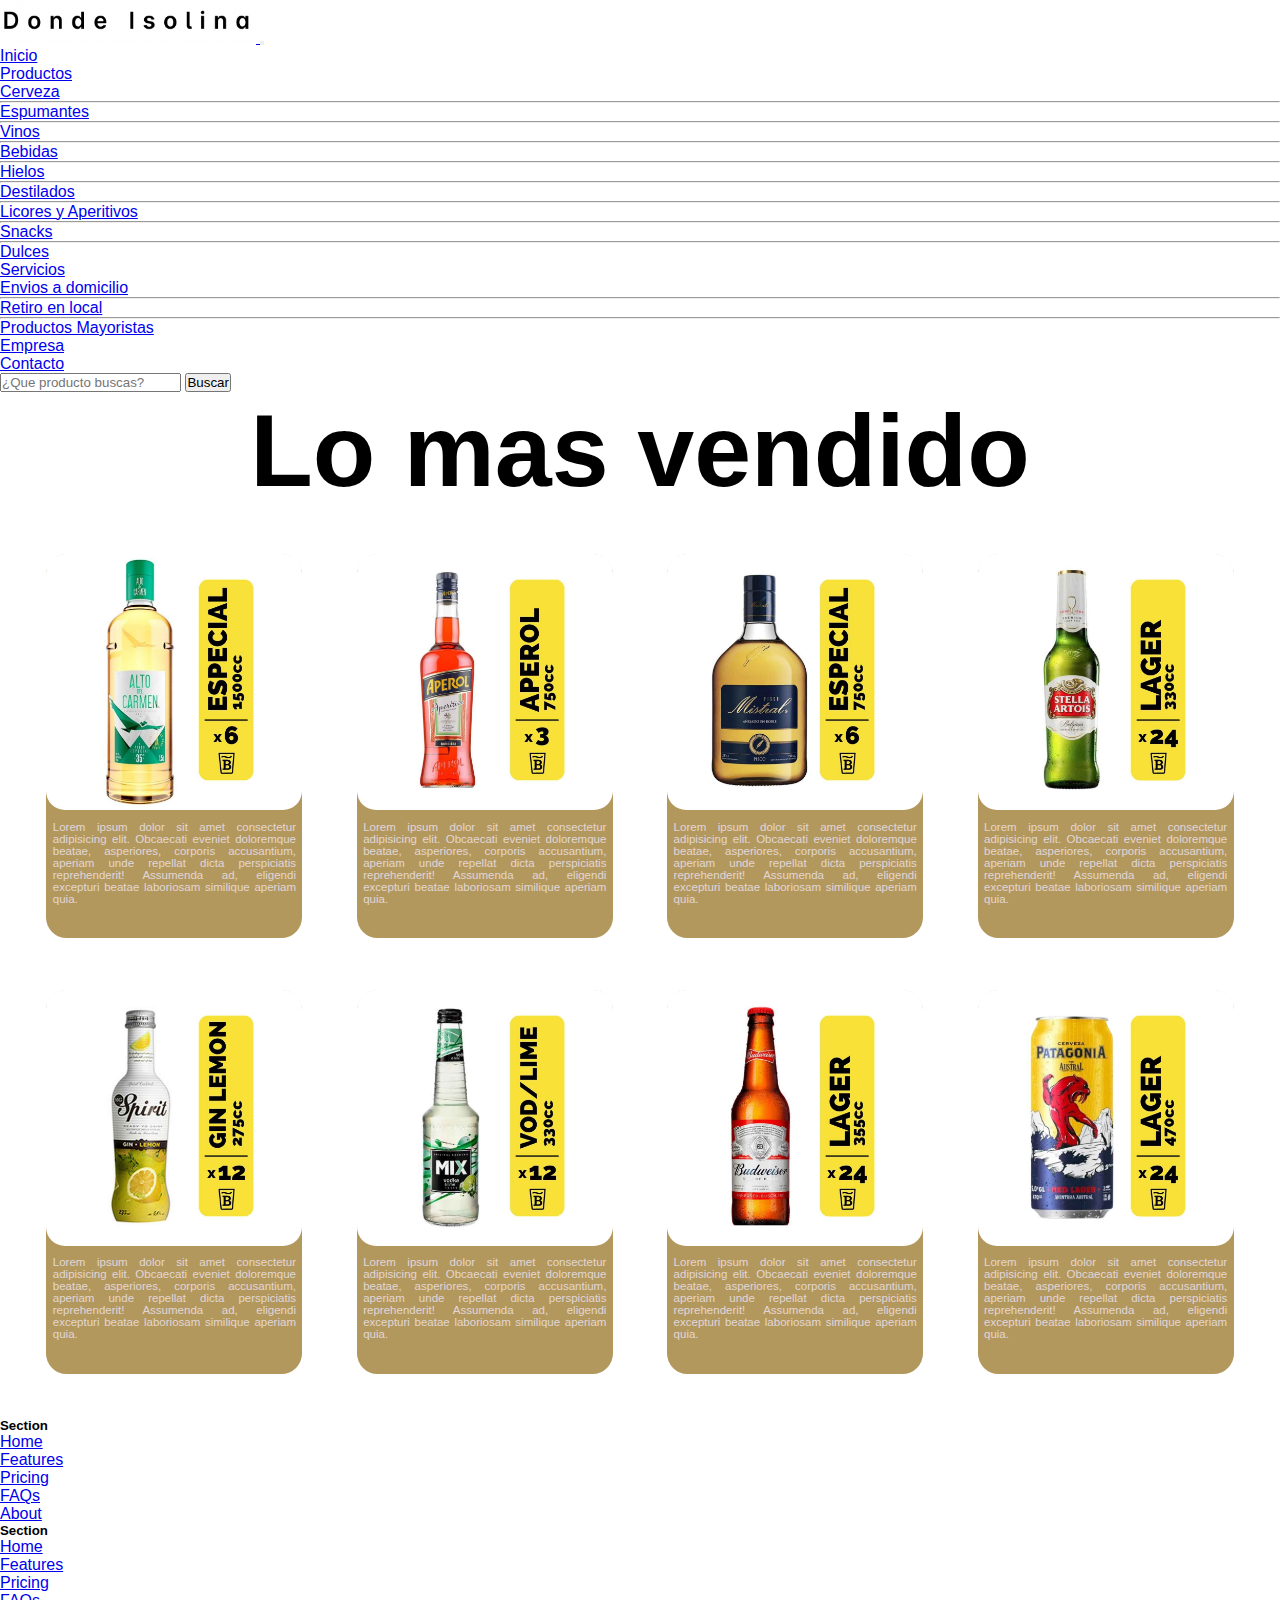
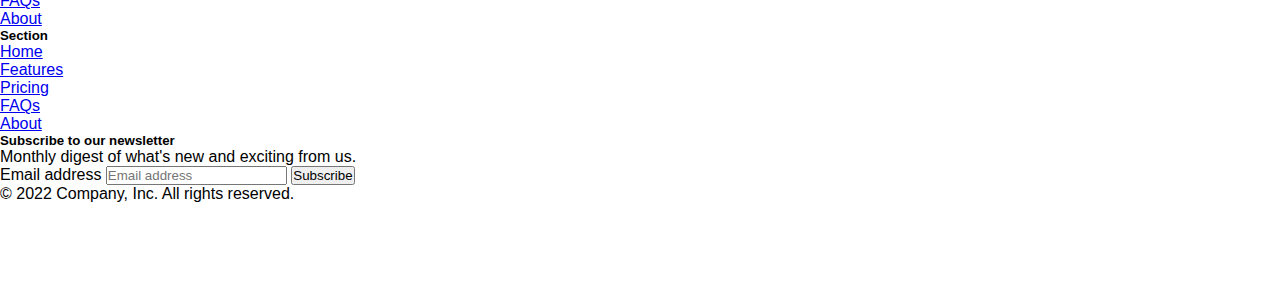
==== index.html @ ecb3728c "primer cambio" ====
<!DOCTYPE html>
<html lang="en">
<head>
    <meta charset="UTF-8">
    <meta http-equiv="X-UA-Compatible" content="IE=edge">
    <meta name="viewport" content="width=device-width, initial-scale=1.0">
    <title>Donde Isolina</title>
    <!-- CSS BOOTSTRAP-->
    <link href="https://cdn.jsdelivr.net/npm/bootstrap@5.1.3/dist/css/bootstrap.min.css" rel="stylesheet" integrity="sha384-1BmE4kWBq78iYhFldvKuhfTAU6auU8tT94WrHftjDbrCEXSU1oBoqyl2QvZ6jIW3" crossorigin="anonymous">
    <!-- CSS ORIGIN-->
    <link rel="stylesheet" href="css/style.css">
</head>
<body>
    <nav class="navbar navbar-expand-lg navbar-light bg-light">
        <div class="container-fluid">
          <a class="navbar-brand" href="./index.html">
            <img src="./img/Captura de Pantalla 2022-06-10 a la(s) 22.51.45.png" alt="">
        </a>
          <button class="navbar-toggler" type="button" data-bs-toggle="collapse" data-bs-target="#navbarSupportedContent" aria-controls="navbarSupportedContent" aria-expanded="false" aria-label="Toggle navigation">
            <span class="navbar-toggler-icon"></span>
          </button>
          <div class="collapse navbar-collapse" id="navbarSupportedContent">
            <ul class="navbar-nav me-auto mb-2 mb-lg-0">
              <li class="nav-item">
                <a class="nav-link active" aria-current="page" href="#">Inicio</a>
              </li>
              <li class="nav-item dropdown">
                <a class="nav-link active dropdown-toggle" href="#" id="navbarDropdown" role="button" data-bs-toggle="dropdown" aria-expanded="false">
                  Productos
                </a>
                <ul class="dropdown-menu" aria-labelledby="navbarDropdown">
                  <li><a class="dropdown-item" href="#">Cerveza</a></li>
                  <li><hr class="dropdown-divider"></li>
                  <li><a class="dropdown-item" href="#">Espumantes</a></li>
                  <li><hr class="dropdown-divider"></li>
                  <li><a class="dropdown-item" href="#">Vinos</a></li>
                  <li><hr class="dropdown-divider"></li>
                  <li><a class="dropdown-item" href="#">Bebidas</a></li>
                  <li><hr class="dropdown-divider"></li>
                  <li><a class="dropdown-item" href="#">Hielos</a></li>
                  <li><hr class="dropdown-divider"></li>
                  <li><a class="dropdown-item" href="#">Destilados</a></li>
                  <li><hr class="dropdown-divider"></li>
                  <li><a class="dropdown-item" href="#">Licores y Aperitivos</a></li>
                  <li><hr class="dropdown-divider"></li>
                  <li><a class="dropdown-item" href="#">Snacks</a></li>
                  <li><hr class="dropdown-divider"></li>
                  <li><a class="dropdown-item" href="#">Dulces</a></li>
                </ul>
              <li class="nav-item dropdown">
                <a class="nav-link active dropdown-toggle" href="#" id="navbarDropdown" role="button" data-bs-toggle="dropdown" aria-expanded="false">
                  Servicios
                </a>
                <ul class="dropdown-menu" aria-labelledby="navbarDropdown">
                  <li><a class="dropdown-item" href="#">Envios a domicilio</a></li>
                  <li><hr class="dropdown-divider"></li>
                  <li><a class="dropdown-item" href="#">Retiro en local</a></li>
                  <li><hr class="dropdown-divider"></li>
                  <li><a class="dropdown-item" href="#">Productos Mayoristas</a></li>
                </ul>
              </li>
              <li class="nav-item">
                <a class="nav-link active" aria-current="page" href="#">Empresa</a>
              </li>
              <li class="nav-item">
                <a class="nav-link active" aria-current="page" href="#">Contacto</a>
              </li>
            </ul>
            <form class="d-flex">
              <input class="form-control me-2" type="search" placeholder="¿Que producto buscas?" aria-label="Search">
              <button class="btn btn-outline-success" type="submit">Buscar</button>
            </form>
          </div>
        </div>
      </nav>
<main>
    <h1 class="titulo">Lo mas vendido</h1>
    <div class="grid">
        <div class="contenedor1">
            <div>
                <a class="imagen" href="#">
                    <img src="./img/1-4.jpg" alt="">
                </a>
            </div>
            <p>Lorem ipsum dolor sit amet consectetur adipisicing elit. Obcaecati eveniet doloremque beatae, asperiores, corporis accusantium, aperiam unde repellat dicta perspiciatis reprehenderit! Assumenda ad, eligendi excepturi beatae laboriosam similique aperiam quia.</p>
        </div>
        <div class="contenedor1">
            <div>
                <a class="imagen" href="#">
                    <img src="./img/12.jpg" alt="">
                </a>
            </div>
            <p>Lorem ipsum dolor sit amet consectetur adipisicing elit. Obcaecati eveniet doloremque beatae, asperiores, corporis accusantium, aperiam unde repellat dicta perspiciatis reprehenderit! Assumenda ad, eligendi excepturi beatae laboriosam similique aperiam quia.</p>
        </div>
        <div class="contenedor1">
            <div>
                <a class="imagen" href="#">
                    <img src="./img/13-1.jpg" alt="">
                </a>
            </div>
            <p>Lorem ipsum dolor sit amet consectetur adipisicing elit. Obcaecati eveniet doloremque beatae, asperiores, corporis accusantium, aperiam unde repellat dicta perspiciatis reprehenderit! Assumenda ad, eligendi excepturi beatae laboriosam similique aperiam quia.</p>
        </div>
        <div class="contenedor1">
            <div>
                <a class="imagen" href="#">
                    <img src="./img/19.jpg" alt="">
                </a>
            </div>
            <p>Lorem ipsum dolor sit amet consectetur adipisicing elit. Obcaecati eveniet doloremque beatae, asperiores, corporis accusantium, aperiam unde repellat dicta perspiciatis reprehenderit! Assumenda ad, eligendi excepturi beatae laboriosam similique aperiam quia.</p>
        </div>
        <div class="contenedor1">
            <div>
                <a class="imagen" href="#">
                    <img src="./img/24.jpg" alt="">
                </a>
            </div>
            <p>Lorem ipsum dolor sit amet consectetur adipisicing elit. Obcaecati eveniet doloremque beatae, asperiores, corporis accusantium, aperiam unde repellat dicta perspiciatis reprehenderit! Assumenda ad, eligendi excepturi beatae laboriosam similique aperiam quia.</p>
        </div>
        <div class="contenedor1">
            <div>
                <a class="imagen" href="#">
                    <img src="./img/25-2.jpg" alt="">
                </a>
            </div>
            <p>Lorem ipsum dolor sit amet consectetur adipisicing elit. Obcaecati eveniet doloremque beatae, asperiores, corporis accusantium, aperiam unde repellat dicta perspiciatis reprehenderit! Assumenda ad, eligendi excepturi beatae laboriosam similique aperiam quia.</p>
        </div>
        <div class="contenedor1">
            <div>
                <a class="imagen" href="#">
                    <img src="./img/25.jpg" alt="">
                </a>
            </div>
            <p>Lorem ipsum dolor sit amet consectetur adipisicing elit. Obcaecati eveniet doloremque beatae, asperiores, corporis accusantium, aperiam unde repellat dicta perspiciatis reprehenderit! Assumenda ad, eligendi excepturi beatae laboriosam similique aperiam quia.</p>
        </div>
        <div class="contenedor1">
            <div>
                <a class="imagen" href="#">
                    <img src="./img/6.jpg" alt="">
                </a>
            </div>
            <p>Lorem ipsum dolor sit amet consectetur adipisicing elit. Obcaecati eveniet doloremque beatae, asperiores, corporis accusantium, aperiam unde repellat dicta perspiciatis reprehenderit! Assumenda ad, eligendi excepturi beatae laboriosam similique aperiam quia.</p>
        </div>
    </div>
</main>
<div class="container">
    <footer class="py-5">
      <div class="row">
        <div class="col-6 col-md-2 mb-3">
          <h5>Section</h5>
          <ul class="nav flex-column">
            <li class="nav-item mb-2"><a href="#" class="nav-link p-0 text-muted">Home</a></li>
            <li class="nav-item mb-2"><a href="#" class="nav-link p-0 text-muted">Features</a></li>
            <li class="nav-item mb-2"><a href="#" class="nav-link p-0 text-muted">Pricing</a></li>
            <li class="nav-item mb-2"><a href="#" class="nav-link p-0 text-muted">FAQs</a></li>
            <li class="nav-item mb-2"><a href="#" class="nav-link p-0 text-muted">About</a></li>
          </ul>
        </div>
  
        <div class="col-6 col-md-2 mb-3">
          <h5>Section</h5>
          <ul class="nav flex-column">
            <li class="nav-item mb-2"><a href="#" class="nav-link p-0 text-muted">Home</a></li>
            <li class="nav-item mb-2"><a href="#" class="nav-link p-0 text-muted">Features</a></li>
            <li class="nav-item mb-2"><a href="#" class="nav-link p-0 text-muted">Pricing</a></li>
            <li class="nav-item mb-2"><a href="#" class="nav-link p-0 text-muted">FAQs</a></li>
            <li class="nav-item mb-2"><a href="#" class="nav-link p-0 text-muted">About</a></li>
          </ul>
        </div>
  
        <div class="col-6 col-md-2 mb-3">
          <h5>Section</h5>
          <ul class="nav flex-column">
            <li class="nav-item mb-2"><a href="#" class="nav-link p-0 text-muted">Home</a></li>
            <li class="nav-item mb-2"><a href="#" class="nav-link p-0 text-muted">Features</a></li>
            <li class="nav-item mb-2"><a href="#" class="nav-link p-0 text-muted">Pricing</a></li>
            <li class="nav-item mb-2"><a href="#" class="nav-link p-0 text-muted">FAQs</a></li>
            <li class="nav-item mb-2"><a href="#" class="nav-link p-0 text-muted">About</a></li>
          </ul>
        </div>
  
        <div class="col-md-5 offset-md-1 mb-3">
          <form>
            <h5>Subscribe to our newsletter</h5>
            <p>Monthly digest of what's new and exciting from us.</p>
            <div class="d-flex flex-column flex-sm-row w-100 gap-2">
              <label for="newsletter1" class="visually-hidden">Email address</label>
              <input id="newsletter1" type="text" class="form-control" placeholder="Email address">
              <button class="btn btn-primary" type="button">Subscribe</button>
            </div>
          </form>
        </div>
      </div>
  
      <div class="d-flex flex-column flex-sm-row justify-content-between py-4 my-4 border-top">
        <p>© 2022 Company, Inc. All rights reserved.</p>
        <ul class="list-unstyled d-flex">
          <li class="ms-3"><a class="link-dark" href="#"><svg class="bi" width="24" height="24"><use xlink:href="#twitter"></use></svg></a></li>
          <li class="ms-3"><a class="link-dark" href="#"><svg class="bi" width="24" height="24"><use xlink:href="#instagram"></use></svg></a></li>
          <li class="ms-3"><a class="link-dark" href="#"><svg class="bi" width="24" height="24"><use xlink:href="#facebook"></use></svg></a></li>
        </ul>
      </div>
    </footer>
  </div>
<script src="https://cdn.jsdelivr.net/npm/bootstrap@5.2.0-beta1/dist/js/bootstrap.bundle.min.js" integrity="sha384-pprn3073KE6tl6bjs2QrFaJGz5/SUsLqktiwsUTF55Jfv3qYSDhgCecCxMW52nD2" crossorigin="anonymous"></script>
</body>
</html>
---- css/style.css ----
* {
    margin: 0;
    padding: 0;
    list-style: none;
    font-family: Verdana, Geneva, Tahoma, sans-serif;
}

body, html {
    background-color: rgb(255, 255, 255);
}

.navbar-brand img {
    width: 20vw;
}

.imagen img{
    width: 20vw;
    border-radius: 1.5vw;
}

.titulo {
    font-size: 8vw;
    text-align: center;
}

.grid {
    display: grid;
    grid-gap: 4vw;
    grid-template-columns: 1fr 1fr 1fr 1fr;
    grid-row: 1fr 1fr 1fr 1fr;
    justify-items: center;
    margin: 3.5vw;
}

.contenedor1 {
    background-color: rgba(148, 110, 28, 0.712);    
    width: 20vw;
    height: 30vw;
    border-radius: 1.6vw;
}

.contenedor1 p {
    margin: 0.5vw;
    text-align: justify;
    font-size: 0.9vw;
    color: rgb(226, 214, 214);
}
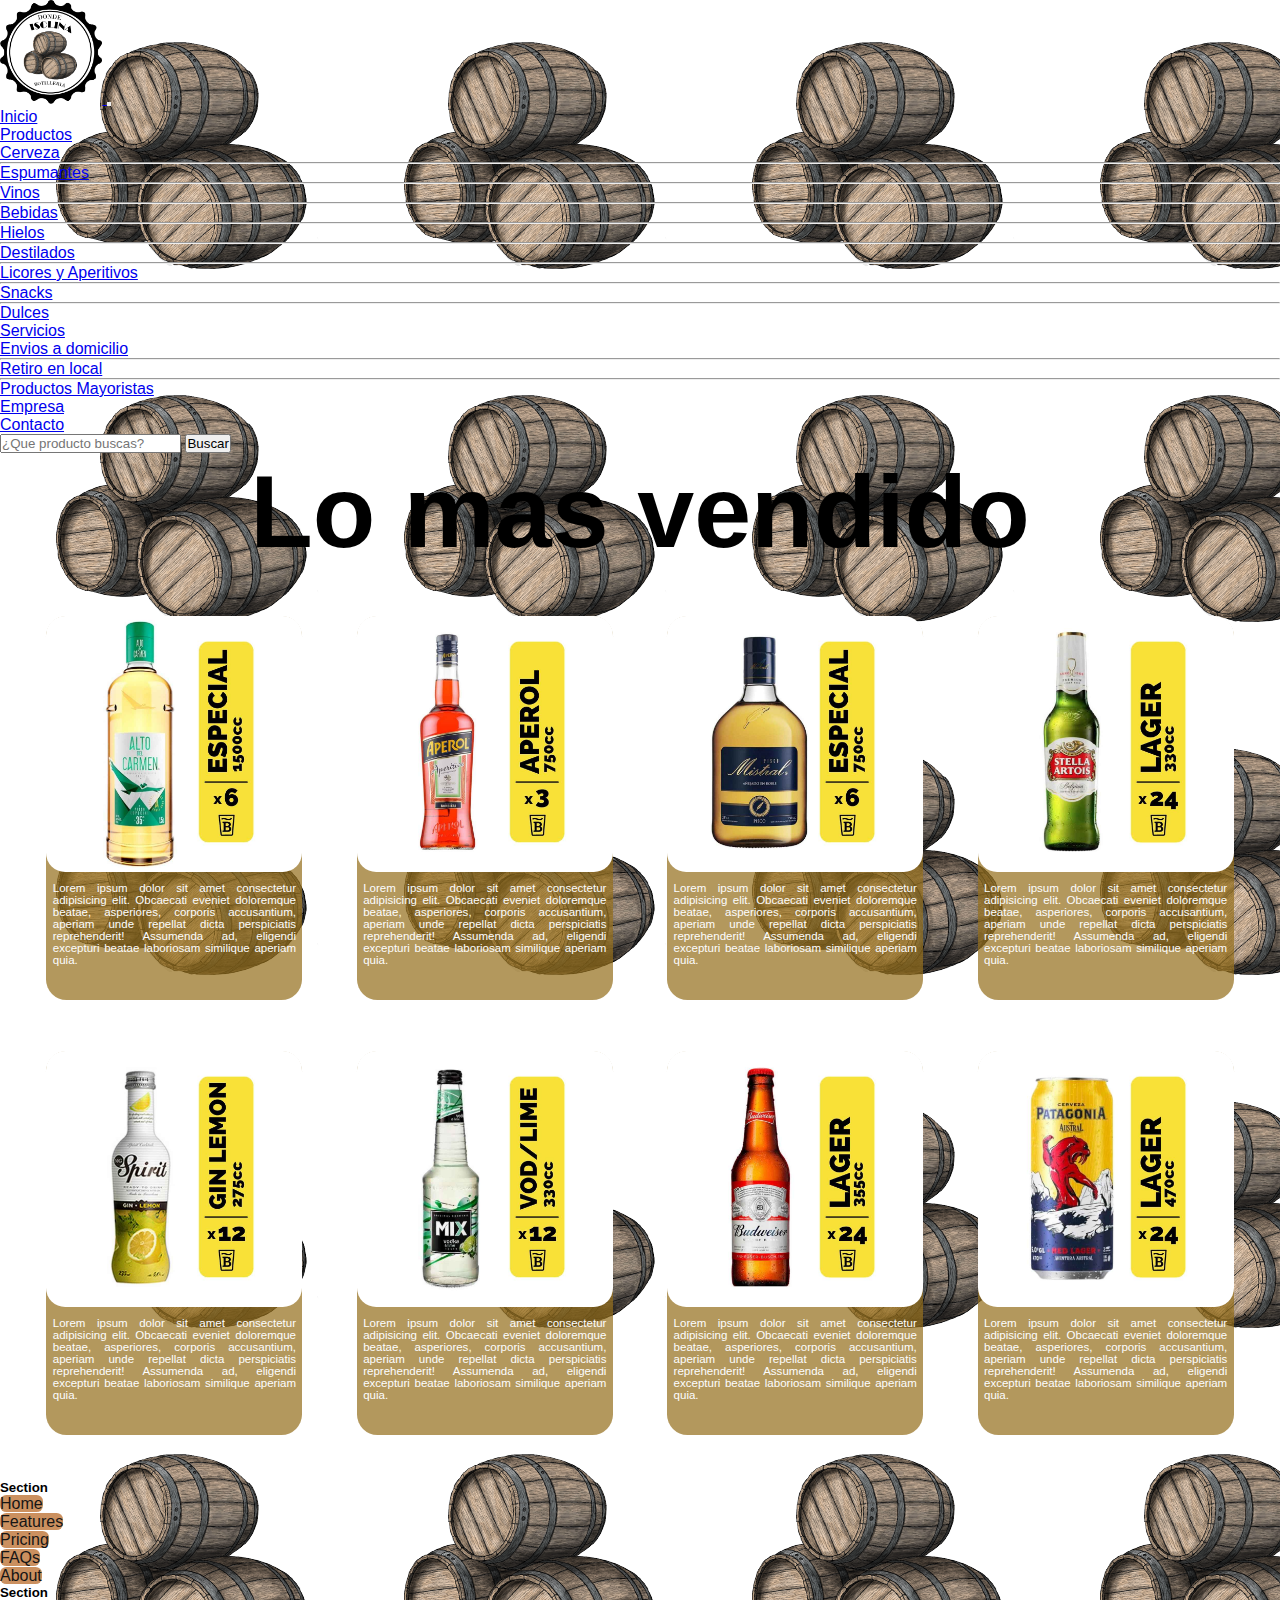
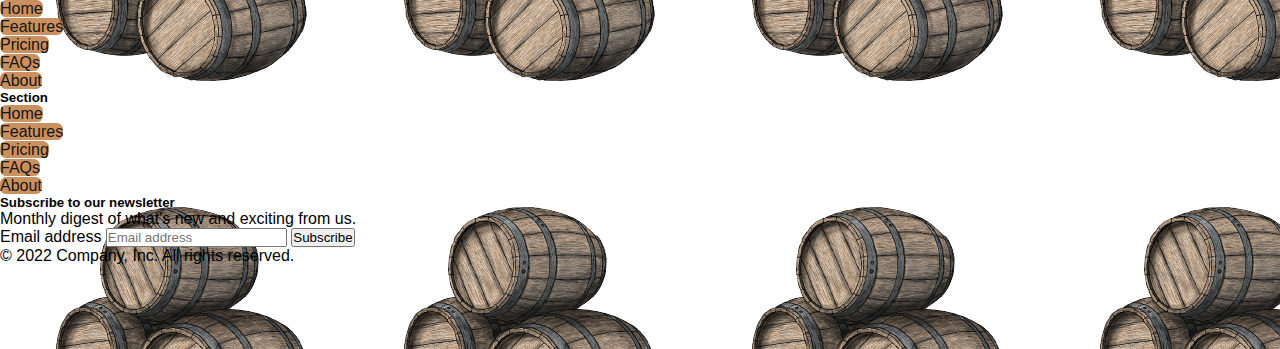
==== commit 5686798b: "segundo cambio" ====
--- a/index.html
+++ b/index.html
@@ -14,7 +14,7 @@
     <nav class="navbar navbar-expand-lg navbar-light bg-light">
         <div class="container-fluid">
           <a class="navbar-brand" href="./index.html">
-            <img src="./img/Captura de Pantalla 2022-06-10 a la(s) 22.51.45.png" alt="">
+            <img src="./img/logo botilleria color barriles.png" alt="">
         </a>
           <button class="navbar-toggler" type="button" data-bs-toggle="collapse" data-bs-target="#navbarSupportedContent" aria-controls="navbarSupportedContent" aria-expanded="false" aria-label="Toggle navigation">
             <span class="navbar-toggler-icon"></span>
@@ -60,7 +60,7 @@
                 </ul>
               </li>
               <li class="nav-item">
-                <a class="nav-link active" aria-current="page" href="#">Empresa</a>
+                <a class="nav-link active" aria-current="page" href="./empresa.html">Empresa</a>
               </li>
               <li class="nav-item">
                 <a class="nav-link active" aria-current="page" href="#">Contacto</a>
@@ -148,33 +148,33 @@
         <div class="col-6 col-md-2 mb-3">
           <h5>Section</h5>
           <ul class="nav flex-column">
-            <li class="nav-item mb-2"><a href="#" class="nav-link p-0 text-muted">Home</a></li>
-            <li class="nav-item mb-2"><a href="#" class="nav-link p-0 text-muted">Features</a></li>
-            <li class="nav-item mb-2"><a href="#" class="nav-link p-0 text-muted">Pricing</a></li>
-            <li class="nav-item mb-2"><a href="#" class="nav-link p-0 text-muted">FAQs</a></li>
-            <li class="nav-item mb-2"><a href="#" class="nav-link p-0 text-muted">About</a></li>
+            <li class="nav-item mb-2"><a class="color_letra" href="#" class="nav-link p-0 text-muted">Home</a></li>
+            <li class="nav-item mb-2"><a class="color_letra" href="#" class="nav-link p-0 text-muted">Features</a></li>
+            <li class="nav-item mb-2"><a class="color_letra" href="#" class="nav-link p-0 text-muted">Pricing</a></li>
+            <li class="nav-item mb-2"><a class="color_letra" href="#" class="nav-link p-0 text-muted">FAQs</a></li>
+            <li class="nav-item mb-2"><a class="color_letra" href="#" class="nav-link p-0 text-muted">About</a></li>
           </ul>
         </div>
   
         <div class="col-6 col-md-2 mb-3">
           <h5>Section</h5>
           <ul class="nav flex-column">
-            <li class="nav-item mb-2"><a href="#" class="nav-link p-0 text-muted">Home</a></li>
-            <li class="nav-item mb-2"><a href="#" class="nav-link p-0 text-muted">Features</a></li>
-            <li class="nav-item mb-2"><a href="#" class="nav-link p-0 text-muted">Pricing</a></li>
-            <li class="nav-item mb-2"><a href="#" class="nav-link p-0 text-muted">FAQs</a></li>
-            <li class="nav-item mb-2"><a href="#" class="nav-link p-0 text-muted">About</a></li>
+            <li class="nav-item mb-2"><a class="color_letra" href="#" class="nav-link p-0 text-muted">Home</a></li>
+            <li class="nav-item mb-2"><a class="color_letra" href="#" class="nav-link p-0 text-muted">Features</a></li>
+            <li class="nav-item mb-2"><a class="color_letra" href="#" class="nav-link p-0 text-muted">Pricing</a></li>
+            <li class="nav-item mb-2"><a class="color_letra" href="#" class="nav-link p-0 text-muted">FAQs</a></li>
+            <li class="nav-item mb-2"><a class="color_letra" href="#" class="nav-link p-0 text-muted">About</a></li>
           </ul>
         </div>
   
         <div class="col-6 col-md-2 mb-3">
           <h5>Section</h5>
           <ul class="nav flex-column">
-            <li class="nav-item mb-2"><a href="#" class="nav-link p-0 text-muted">Home</a></li>
-            <li class="nav-item mb-2"><a href="#" class="nav-link p-0 text-muted">Features</a></li>
-            <li class="nav-item mb-2"><a href="#" class="nav-link p-0 text-muted">Pricing</a></li>
-            <li class="nav-item mb-2"><a href="#" class="nav-link p-0 text-muted">FAQs</a></li>
-            <li class="nav-item mb-2"><a href="#" class="nav-link p-0 text-muted">About</a></li>
+            <li class="nav-item mb-2"><a class="color_letra" href="#" class="nav-link p-0 text-muted">Home</a></li>
+            <li class="nav-item mb-2"><a class="color_letra" href="#" class="nav-link p-0 text-muted">Features</a></li>
+            <li class="nav-item mb-2"><a class="color_letra" href="#" class="nav-link p-0 text-muted">Pricing</a></li>
+            <li class="nav-item mb-2"><a class="color_letra" href="#" class="nav-link p-0 text-muted">FAQs</a></li>
+            <li class="nav-item mb-2"><a class="color_letra" href="#" class="nav-link p-0 text-muted">About</a></li>
           </ul>
         </div>
   
--- a/css/style.css
+++ b/css/style.css
@@ -5,12 +5,12 @@
     font-family: Verdana, Geneva, Tahoma, sans-serif;
 }
 
-body, html {
-    background-color: rgb(255, 255, 255);
+body {
+    background-image: url(/img/barriles%20color%20para%20fondo.png) !important;
 }
 
 .navbar-brand img {
-    width: 20vw;
+    width: 8vw;
 }
 
 .imagen img{
@@ -21,6 +21,18 @@
 .titulo {
     font-size: 8vw;
     text-align: center;
+}
+
+.cuerpo_titulo {
+    background-color: rgba(221, 119, 51, 0.356);
+    width: 100vw;
+    height: 5vw;
+    text-align: center;
+}
+
+.titulo_empresa {
+    margin: 0vw;
+    font-size: 3vw; 
 }
 
 .grid {
@@ -39,11 +51,20 @@
     border-radius: 1.6vw;
 }
 
+.contenedor1 h3 {
+    text-align: center;
+}
+
 .contenedor1 p {
     margin: 0.5vw;
     text-align: justify;
     font-size: 0.9vw;
-    color: rgb(226, 214, 214);
+    color: rgb(253, 253, 253);
 }
 
-
+.color_letra {
+    color: rgb(22, 21, 21);
+    text-decoration: none;
+    border-radius: 0.5vw;
+    background: rgba(184, 103, 37, 0.733);
+}
